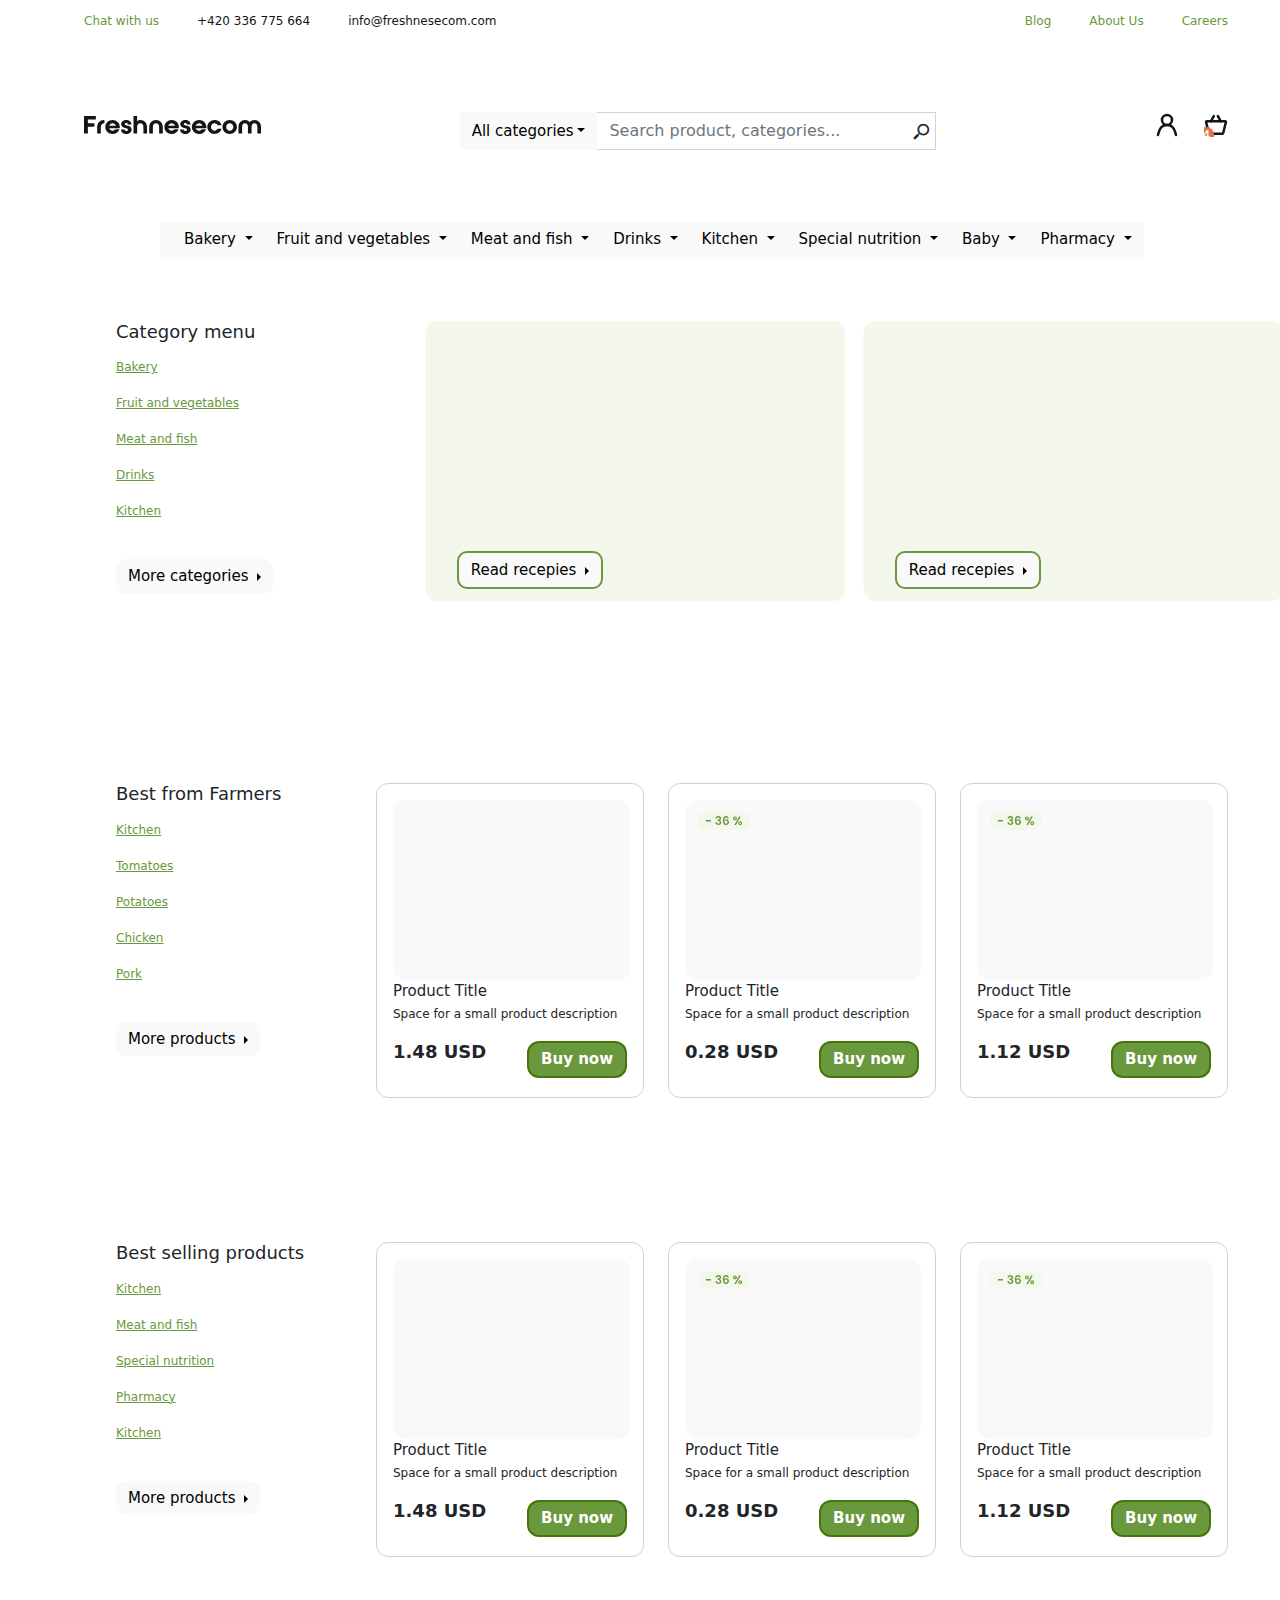
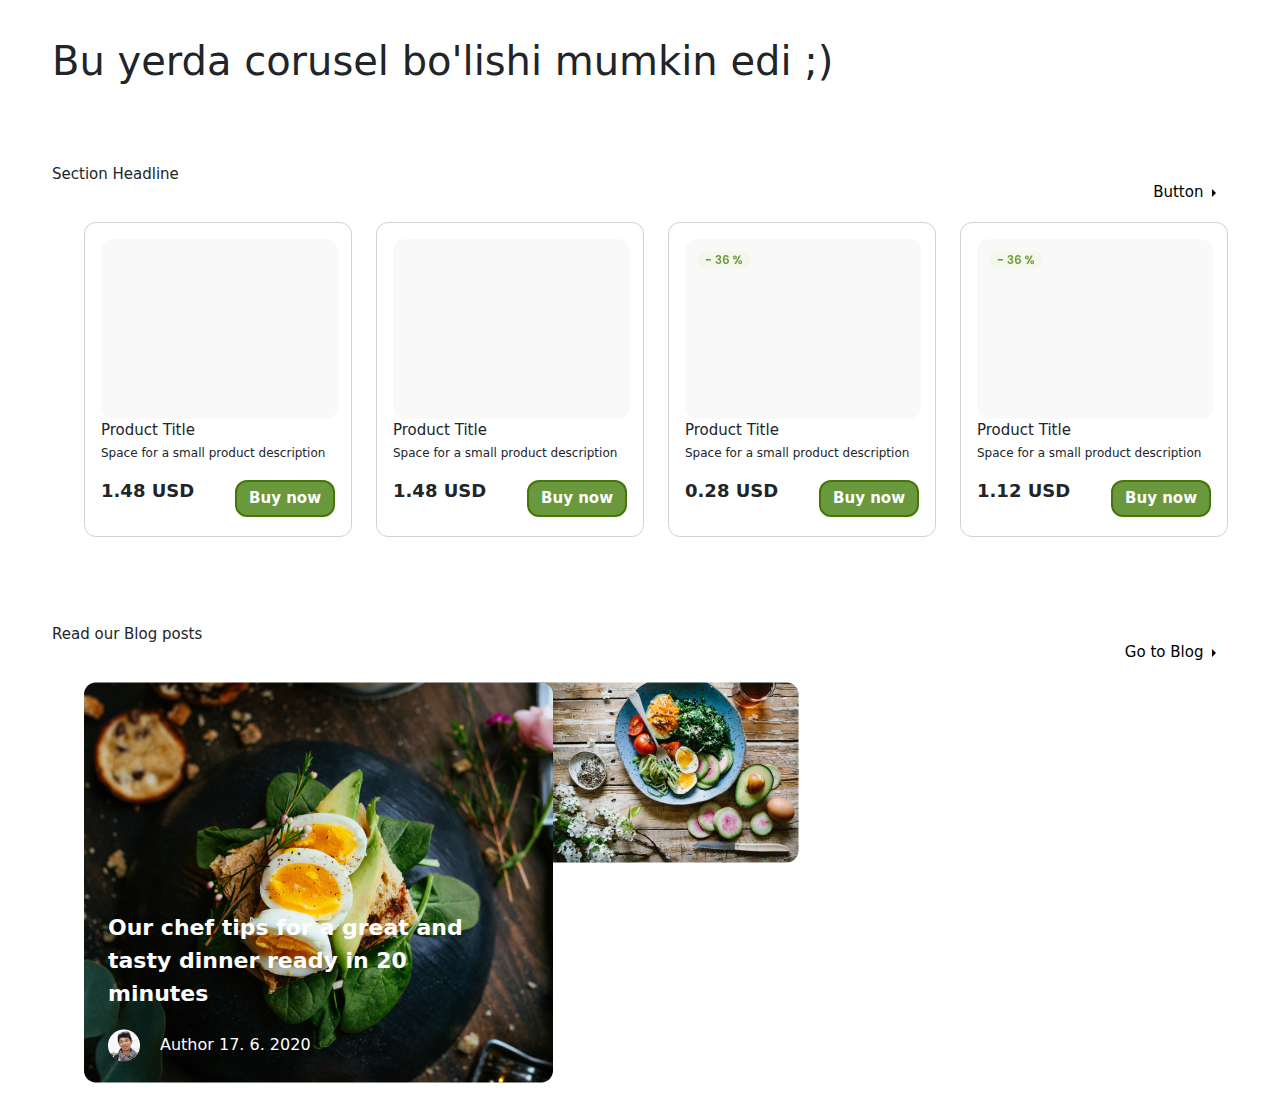
==== index.html @ 5d23b44c "no comment'" ====
<!DOCTYPE html>
<html lang="en">
<head>
  <meta charset="UTF-8">
  <meta http-equiv="X-UA-Compatible" content="IE=edge">
  <meta name="viewport" content="width=device-width, initial-scale=1.0">
  <link rel="stylesheet" href="https://necolas.github.io/normalize.css/8.0.1/normalize.css">
  <link rel="stylesheet" href="./bootstrap-5.1.3-dist/css/bootstrap.css">
  <link href='https://unpkg.com/boxicons@2.1.1/css/boxicons.min.css' rel='stylesheet'>
  <script src="https://cdn.jsdelivr.net/npm/bootstrap@5.1.3/dist/js/bootstrap.bundle.min.js" integrity="sha384-ka7Sk0Gln4gmtz2MlQnikT1wXgYsOg+OMhuP+IlRH9sENBO0LRn5q+8nbTov4+1p" crossorigin="anonymous"></script>
  <script src="https://cdn.jsdelivr.net/npm/@popperjs/core@2.10.2/dist/umd/popper.min.js" integrity="sha384-7+zCNj/IqJ95wo16oMtfsKbZ9ccEh31eOz1HGyDuCQ6wgnyJNSYdrPa03rtR1zdB" crossorigin="anonymous"></script>
  <script src="https://cdn.jsdelivr.net/npm/bootstrap@5.1.3/dist/js/bootstrap.min.js" integrity="sha384-QJHtvGhmr9XOIpI6YVutG+2QOK9T+ZnN4kzFN1RtK3zEFEIsxhlmWl5/YESvpZ13" crossorigin="anonymous"></script>
  <link rel="stylesheet" href="main.css">
  <title>Document</title>
</head>
<body>
  <section class="container-fluid"> 
    <nav class="navbar header">
        <ul class="header__list">
          <li class="header__item"><a class="header__link-blog" href="#">Chat with us</a></li>
          <li class="header__item"><a class="header__link" href="#">+420 336 775 664</a></li>
          <li class="header__item"><a class="header__link" href="#">info@freshnesecom.com</a></li>
        </ul>
        <ul class="header__list">
          <li class="header__item-blog"><a class="header__link-blog" href="#">Blog</a></li>
          <li class="header__item-blog"><a class="header__link-blog" href="#">About Us</a></li>
          <li class="header__item-blog"><a class="header__link-blog" href="#">Careers</a></li>
        </ul>
    </nav>
    <ul class="form__list">
      <li>
        <img src="img/Freshnesecom.svg" alt="freshnesecom">
      </li>
      <li class="col-5">
        <div class="input-group mb-3">
          <button class="btn btn-outline-secondary dropdown-toggle" type="button" data-bs-toggle="dropdown" aria-expanded="false">All categories</button>
          <ul class="dropdown-menu">
            <li><a class="dropdown-item" href="#">Action</a></li>
            <li><a class="dropdown-item" href="#">Another action</a></li>
            <li><a class="dropdown-item" href="#">Something else here</a></li>
            <li><hr class="dropdown-divider"></li>
            <li><a class="dropdown-item" href="#">Separated link</a></li>
          </ul>
          <input type="text" class="form-control" aria-label="Text input with dropdown button" placeholder="Search product, categories...">
          <i class='bx bx-search-alt-2 bx-rotate-90' ></i>
        </div>
      </li>
      <li>
        <div>
          <img class="icon__img" src="img/contact.svg" alt="contact">
          <img class="icon__img" src="img/shop.svg" alt="shop">
        </div>
      </li>
    </ul>
  </section>
  <div class="button__bkg container-fluid col-9"">
    <div class="dropdown">
      <button class="btn btn-outline-secondary dropdown-toggle" type="button" id="dropdownMenu2" data-bs-toggle="dropdown" aria-expanded="false">
        Bakery
      </button>
      <ul class="dropdown-menu" aria-labelledby="dropdownMenu2">
        <li><button class="dropdown-item" type="button">Action</button></li>
        <li><button class="dropdown-item" type="button">Another action</button></li>
        <li><button class="dropdown-item" type="button">Something else here</button></li>
      </ul>
    </div>
    <div class="dropdown">
      <button class="btn btn-outline-secondary dropdown-toggle" type="button" id="dropdownMenu2" data-bs-toggle="dropdown" aria-expanded="false">
        Fruit and vegetables
      </button>
      <ul class="dropdown-menu" aria-labelledby="dropdownMenu2">
        <li><button class="dropdown-item" type="button">Action</button></li>
        <li><button class="dropdown-item" type="button">Another action</button></li>
        <li><button class="dropdown-item" type="button">Something else here</button></li>
      </ul>
    </div>
    <div class="dropdown">
      <button class="btn btn-outline-secondary dropdown-toggle" type="button" id="dropdownMenu2" data-bs-toggle="dropdown" aria-expanded="false">
        Meat and fish
      </button>
      <ul class="dropdown-menu" aria-labelledby="dropdownMenu2">
        <li><button class="dropdown-item" type="button">Action</button></li>
        <li><button class="dropdown-item" type="button">Another action</button></li>
        <li><button class="dropdown-item" type="button">Something else here</button></li>
      </ul>
    </div>
    <div class="dropdown">
      <button class="btn btn-outline-secondary dropdown-toggle" type="button" id="dropdownMenu2" data-bs-toggle="dropdown" aria-expanded="false">
        Drinks
      </button>
      <ul class="dropdown-menu" aria-labelledby="dropdownMenu2">
        <li><button class="dropdown-item" type="button">Action</button></li>
        <li><button class="dropdown-item" type="button">Another action</button></li>
        <li><button class="dropdown-item" type="button">Something else here</button></li>
      </ul>
    </div>
    <div class="dropdown">
      <button class="btn btn-outline-secondary dropdown-toggle" type="button" id="dropdownMenu2" data-bs-toggle="dropdown" aria-expanded="false">
        Kitchen
      </button>
      <ul class="dropdown-menu" aria-labelledby="dropdownMenu2">
        <li><button class="dropdown-item" type="button">Action</button></li>
        <li><button class="dropdown-item" type="button">Another action</button></li>
        <li><button class="dropdown-item" type="button">Something else here</button></li>
      </ul>
    </div><div class="dropdown">
      <button class="btn btn-outline-secondary dropdown-toggle" type="button" id="dropdownMenu2" data-bs-toggle="dropdown" aria-expanded="false">
        Special nutrition
      </button>
      <ul class="dropdown-menu" aria-labelledby="dropdownMenu2">
        <li><button class="dropdown-item" type="button">Action</button></li>
        <li><button class="dropdown-item" type="button">Another action</button></li>
        <li><button class="dropdown-item" type="button">Something else here</button></li>
      </ul>
    </div>
    <div class="dropdown">
      <button class="btn btn-outline-secondary dropdown-toggle" type="button" id="dropdownMenu2" data-bs-toggle="dropdown" aria-expanded="false">
        Baby
      </button>
      <ul class="dropdown-menu" aria-labelledby="dropdownMenu2">
        <li><button class="dropdown-item" type="button">Action</button></li>
        <li><button class="dropdown-item" type="button">Another action</button></li>
        <li><button class="dropdown-item" type="button">Something else here</button></li>
      </ul>
    </div>
    <div class="dropdown">
      <button class="btn btn-outline-secondary dropdown-toggle" type="button" id="dropdownMenu2" data-bs-toggle="dropdown" aria-expanded="false">
        Pharmacy
      </button>
      <ul class="dropdown-menu" aria-labelledby="dropdownMenu2">
        <li><button class="dropdown-item" type="button">Action</button></li>
        <li><button class="dropdown-item" type="button">Another action</button></li>
        <li><button class="dropdown-item" type="button">Something else here</button></li>
      </ul>
    </div>
  </div>
  <section class="container-fluid">
    <div class="category__block">
      <ul class="row justify-content-lg-between">
        <li class="col-lg-3">
          <ul class="category__list">
            <li><h4 class="category__title">Category menu</h4></li>
            <li><a class="categroy__link" href="#">Bakery</a></li>
            <li><a class="categroy__link" href="#">Fruit and vegetables</a></li>
            <li><a class="categroy__link" href="#">Meat and fish</a></li>
            <li><a class="categroy__link" href="#">Drinks</a></li>
            <li><a class="categroy__link" href="#">Kitchen</a></li>
            <li>
              <div class="btn-group dropend">
                <button type="button" class="btn btn-secondary dropdown-toggle category__btn" data-bs-toggle="dropdown" aria-expanded="false">
                  More categories                </button>
                <ul class="dropdown-menu">
                  <li><a class="dropdown-item" href="#">Menu item</a></li>
                  <li><a class="dropdown-item" href="#">Menu item</a></li>
                  <li><a class="dropdown-item" href="#">Menu item</a></li>
                </ul>
              </div>
            </li>
          </ul> 
        </li>
        <li class="col-lg-4">
          <div>
            <img src="img/bkg-category.svg" alt="">
            <div class="btn-group dropend">
              <button type="button" class="btn btn-secondary dropdown-toggle category__img-btn" data-bs-toggle="dropdown" aria-expanded="false">
                Read recepies
              </button>
          </div>
        </li>
        <li class="col-lg-4">
          <div>
            <img src="img/bkg-category.svg" alt="">
            <div class="btn-group dropend">
              <button type="button" class="btn btn-secondary dropdown-toggle category__img-btn" data-bs-toggle="dropdown" aria-expanded="false">
                Read recepies
              </button>
          </div>
        </li>
      </ul>
    </div>
    <div class="category__block">
      <ul class="row justify-content-lg-between">
        <li class="col-lg-3">
          <ul class="category__list">
            <li><h4 class="category__title">Best from Farmers</h4></li>
            <li><a class="categroy__link" href="#">Kitchen </a></li>
            <li><a class="categroy__link" href="#">Tomatoes</a></li>
            <li><a class="categroy__link" href="#">Potatoes</a></li>
            <li><a class="categroy__link" href="#">Chicken</a></li>
            <li><a class="categroy__link" href="#">Pork</a></li>
            <li>
              <div class="btn-group dropend">
                <button type="button" class="btn btn-secondary dropdown-toggle category__btn" data-bs-toggle="dropdown" aria-expanded="false">
                  More products
                </button>
                <ul class="dropdown-menu">
                  <li><a class="dropdown-item" href="#">Menu item</a></li>
                  <li><a class="dropdown-item" href="#">Menu item</a></li>
                  <li><a class="dropdown-item" href="#">Menu item</a></li>
                </ul>
              </div>
            </li>
          </ul> 
        </li>
        <li class="col-lg-3">
          <div class="product__box">
            <img src="img/product_img.svg" alt="product">
            <h4 class="product__title">Product Title</h4>
            <p class="product__text">Space for a small product description </p>
            <div class="product__cost">
              <p class="prouct__price">1.48 USD</p>
              <a class="product__link" href="#">Buy now</a>
            </div>
        </li>
        <li class="col-lg-3">
          <div class="product__box">
            <img src="img/product-cost.svg" alt="product">
            <h4 class="product__title">Product Title</h4>
            <p class="product__text">Space for a small product description </p>
            <div class="product__cost">
              <p class="prouct__price">0.28 USD</p>
              <a class="product__link" href="#">Buy now</a>
            </div>
        </li>
        <li class="col-lg-3">
          <div class="product__box">
            <img src="img/product-cost.svg" alt="product">
            <h4 class="product__title">Product Title</h4>
            <p class="product__text">Space for a small product description </p>
            <div class="product__cost">
              <p class="prouct__price">1.12 USD</p>
              <a class="product__link" href="#">Buy now</a>
            </div>
        </li>
      </ul>
    </div>
    <div class="category__block">
      <ul class="row justify-content-lg-between">
        <li class="col-lg-3">
          <ul class="category__list">
            <li><h4 class="category__title">Best selling products</h4></li>
            <li><a class="categroy__link" href="#">Kitchen</a></li>
            <li><a class="categroy__link" href="#">Meat and fish</a></li>
            <li><a class="categroy__link" href="#">Special nutrition</a></li>
            <li><a class="categroy__link" href="#">Pharmacy</a></li>
            <li><a class="categroy__link" href="#">Kitchen</a></li>
            <li>
              <div class="btn-group dropend">
                <button type="button" class="btn btn-secondary dropdown-toggle category__btn" data-bs-toggle="dropdown" aria-expanded="false">
                  More products
                </button>
                <ul class="dropdown-menu">
                  <li><a class="dropdown-item" href="#">Menu item</a></li>
                  <li><a class="dropdown-item" href="#">Menu item</a></li>
                  <li><a class="dropdown-item" href="#">Menu item</a></li>
                </ul>
              </div>
            </li>
          </ul> 
        </li>
        <li class="col-lg-3">
          <div class="product__box">
            <img src="img/product_img.svg" alt="product">
            <h4 class="product__title">Product Title</h4>
            <p class="product__text">Space for a small product description </p>
            <div class="product__cost">
              <p class="prouct__price">1.48 USD</p>
              <a class="product__link" href="#">Buy now</a>
            </div>
        </li>
        <li class="col-lg-3">
          <div class="product__box">
            <img src="img/product-cost.svg" alt="product">
            <h4 class="product__title">Product Title</h4>
            <p class="product__text">Space for a small product description </p>
            <div class="product__cost">
              <p class="prouct__price">0.28 USD</p>
              <a class="product__link" href="#">Buy now</a>
            </div>
        </li>
        <li class="col-lg-3">
          <div class="product__box">
            <img src="img/product-cost.svg" alt="product">
            <h4 class="product__title">Product Title</h4>
            <p class="product__text">Space for a small product description </p>
            <div class="product__cost">
              <p class="prouct__price">1.12 USD</p>
              <a class="product__link" href="#">Buy now</a>
            </div>
        </li>
      </ul>
    </div>
    <div>
      <div>
        <h1>Bu yerda corusel bo'lishi mumkin edi ;)</h1>
      </div>
    </div>
    <div class="healine">
      <div class="headline__button">
        <h3 class="headline__title">Section Headline</h3>
        <div class="btn-group dropend">
          <button type="button" class="btn btn-secondary dropdown-toggle headline__btn" data-bs-toggle="dropdown" aria-expanded="false">
            Button
          </button>
          <ul class="dropdown-menu">
            <li><a class="dropdown-item" href="#">Menu item</a></li>
            <li><a class="dropdown-item" href="#">Menu item</a></li>
            <li><a class="dropdown-item" href="#">Menu item</a></li>
          </ul>
        </div>
      </div>
      <ul class="row justify-content-lg-between">
        <li class="col-lg-3">
          <div class="product__box">
            <img src="img/product_img.svg" alt="product">
            <h4 class="product__title">Product Title</h4>
            <p class="product__text">Space for a small product description </p>
            <div class="product__cost">
              <p class="prouct__price">1.48 USD</p>
              <a class="product__link" href="#">Buy now</a>
            </div>
        </li>
        <li class="col-lg-3">
          <div class="product__box">
            <img src="img/product_img.svg" alt="product">
            <h4 class="product__title">Product Title</h4>
            <p class="product__text">Space for a small product description </p>
            <div class="product__cost">
              <p class="prouct__price">1.48 USD</p>
              <a class="product__link" href="#">Buy now</a>
            </div>
        </li>
        <li class="col-lg-3">
          <div class="product__box">
            <img src="img/product-cost.svg" alt="product">
            <h4 class="product__title">Product Title</h4>
            <p class="product__text">Space for a small product description </p>
            <div class="product__cost">
              <p class="prouct__price">0.28 USD</p>
              <a class="product__link" href="#">Buy now</a>
            </div>
        </li>
        <li class="col-lg-3">
          <div class="product__box">
            <img src="img/product-cost.svg" alt="product">
            <h4 class="product__title">Product Title</h4>
            <p class="product__text">Space for a small product description </p>
            <div class="product__cost">
              <p class="prouct__price">1.12 USD</p>
              <a class="product__link" href="#">Buy now</a>
            </div>
        </li>
      </ul>
    </div>
    <div>
      <div class="healine">
        <div class="headline__button align-items-center">
          <h3 class="headline__title">Read our Blog posts</h3>
          <div class="btn-group dropend">
            <button type="button" class="btn btn-secondary dropdown-toggle headline__btn" data-bs-toggle="dropdown" aria-expanded="false">
              Go to Blog
            </button>
            <ul class="dropdown-menu">
              <li><a class="dropdown-item" href="#">Menu item</a></li>
              <li><a class="dropdown-item" href="#">Menu item</a></li>
              <li><a class="dropdown-item" href="#">Menu item</a></li>
            </ul>
          </div>
        </div> 
      </div>
      <ul class="shop__list">
        <li class="col-lg-4"> 
          <div class="food__item">
            <img src="img/foo__img.png" alt="foo__img">
            <div class="food__item-part">
              <p class="food__item-text">Our chef tips for a great and tasty dinner ready in 20 minutes</p>
              <div class="food__user">
                <img class="food__userimg" src="img/avatar.png" alt="Ellipse">
                <p class="food__username">Author      17. 6. 2020</p>
              </div>
            </div>
          </div>
        </li>
        <li class="col-lg-2"> 
          <div>
            <img src="img/soup.png" alt="soup">
          </div>
        </li>
        <li class="col-lg-2"> 
          <div>

          </div>
        </li>
        <li class="col-lg-2 ">
          <div>

          </div>
        </li>
      </ul>
    </div>
  </section>
  <script src="/bootstrap-5.1.3-dist/js/bootstrap.js"></script>
</body>
</html>
---- main.css ----
.header__list {
  display: flex;
  list-style-type: none;
}
.header__item {
  margin-right: 38px;
}

.header__item-blog {
  margin-left: 38px;
}
.header__link {
  color: #151515;
  font-size: 12px;
  text-decoration: none;
} 

.header__link-blog {
  font-size: 12px;
  color: #6A983C;
  text-decoration: none;
} 

.form__list {
  display: flex; 
  justify-content: space-between;
  list-style-type: none;
  margin: 56px 0 56px;
}

.form-control {
  border-radius: 50%;
}

.bx-search-alt-2 {
  position: absolute;
  right: 5px;
  top: 10px;
  font-size: 20px;
}

.icon__img {
  width: 24px;
  height: 24px;
  margin-left: 20px;
}

.button__bkg {
  background-color: #F9F9F9;
  display: flex;
  
}

li {
  list-style-type: none;
}

.btn {
  border-radius: 0;
  background-color: #F9F9F9;
  border:none;
  color: #000;
  font-weight: 500;
  font-size: 15px;
}

.category__block {
  padding: 64px 0;
}

.category__title {
  font-size: 18px;
}

.category__list {
  list-style-type: none;
}

.category__list li {
  margin-bottom: 12px;
}

.category__btn {
  margin-top: 25px;
  background-color: #F9F9F9;
  border-radius: 10px;
}

.categroy__link {
  font-size: 12px;
  color: #6A983C;
  list-style-type: none;
 
} 

.category__img-btn {
  position: absolute;
  top: -50px;
  left: 32px;
  border: 2px solid #6A983C;
  border-radius: 10px;
}

.product__box {
  padding: 16px;
  border: 1px solid #D1D1D1;
  box-sizing: border-box;
  border-radius: 12px;
}

.product__title {
  font-weight: 500;
  font-size: 15px;
  line-height: 22px;
  margin-bottom: 4px;
}
.product__text {
  font-size: 12px;
  line-height: 16px;
  margin-bottom: 16px;
}
.product__cost {
  display: flex;
  justify-content: space-between;
  align-items: center;

}
.prouct__price {
  font-weight: 600;
  font-size: 18px;
  line-height: 27px;
}
.product__link {
  color: #fff;
  font-weight: bold;
  font-size: 15px;
  padding:  5px 12px;
  background: #6A983C;
  border: 2px solid #46760A;
  box-sizing: border-box;
  border-radius: 12px;
  text-decoration: none;
}

.healine {
  padding-top: 70px;
}

.headline__title {
  font-weight: 500;
  font-size: 15px;
  line-height: 22px;
  margin-bottom: 37px;
}

.headline__button {
  display: flex;
  justify-content: space-between;
}

.headline__btn {
  padding: 0 12px;
  background: #FFFFFF;
  border-radius: 12px;
}

.shop__list {
  display: flex;
  justify-content: space-between;
}

.food__item {
  position: relative;
  color: #fff;
}

.food__item-part {
  position: absolute;
  bottom: 10px;
  left: 24px;
}
.food__item-text {
  font-weight: 600;
  font-size: 22px;
  line-height: 33px;
  margin: 8px 0px;
}
.food__user {
  display: flex;
  justify-content: start;
  align-items: center;
}
.food__userimg {
}
.food__username {
  padding-top: 15px;
  margin-left: 20px;
}
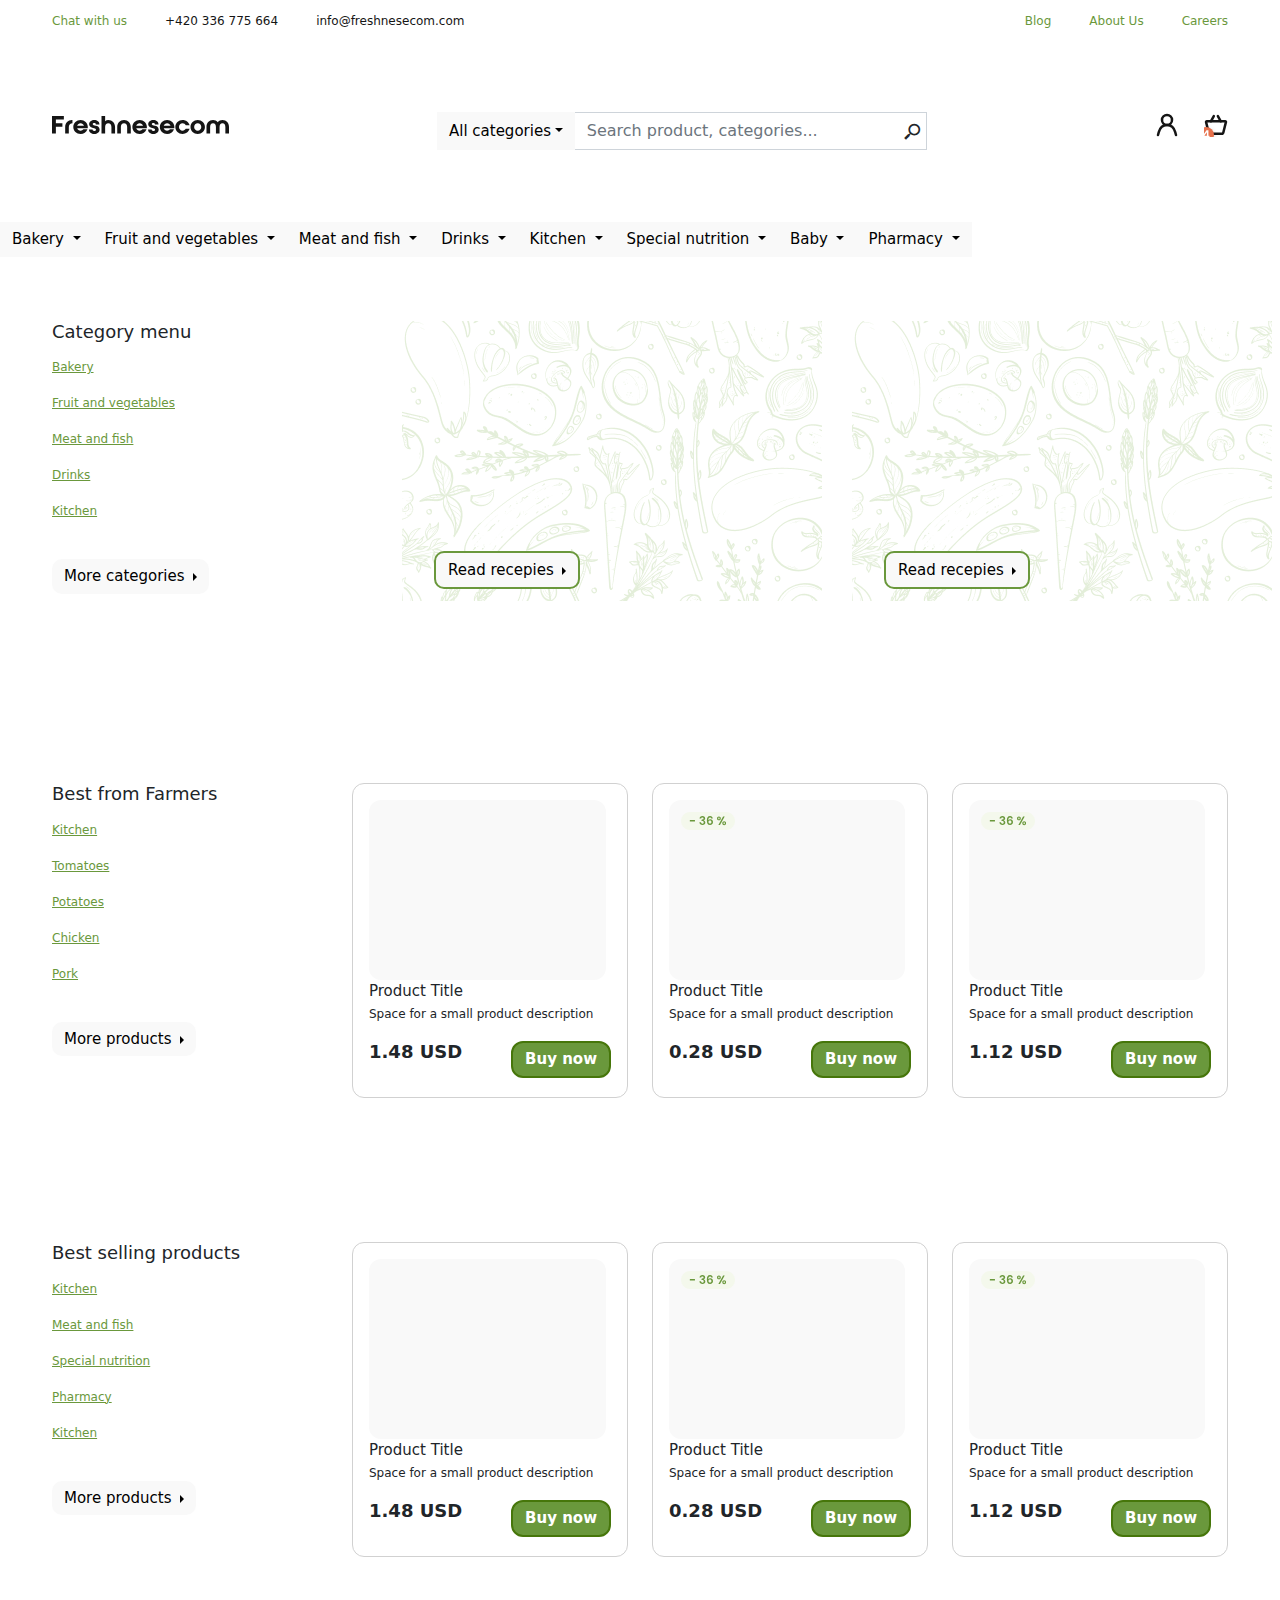
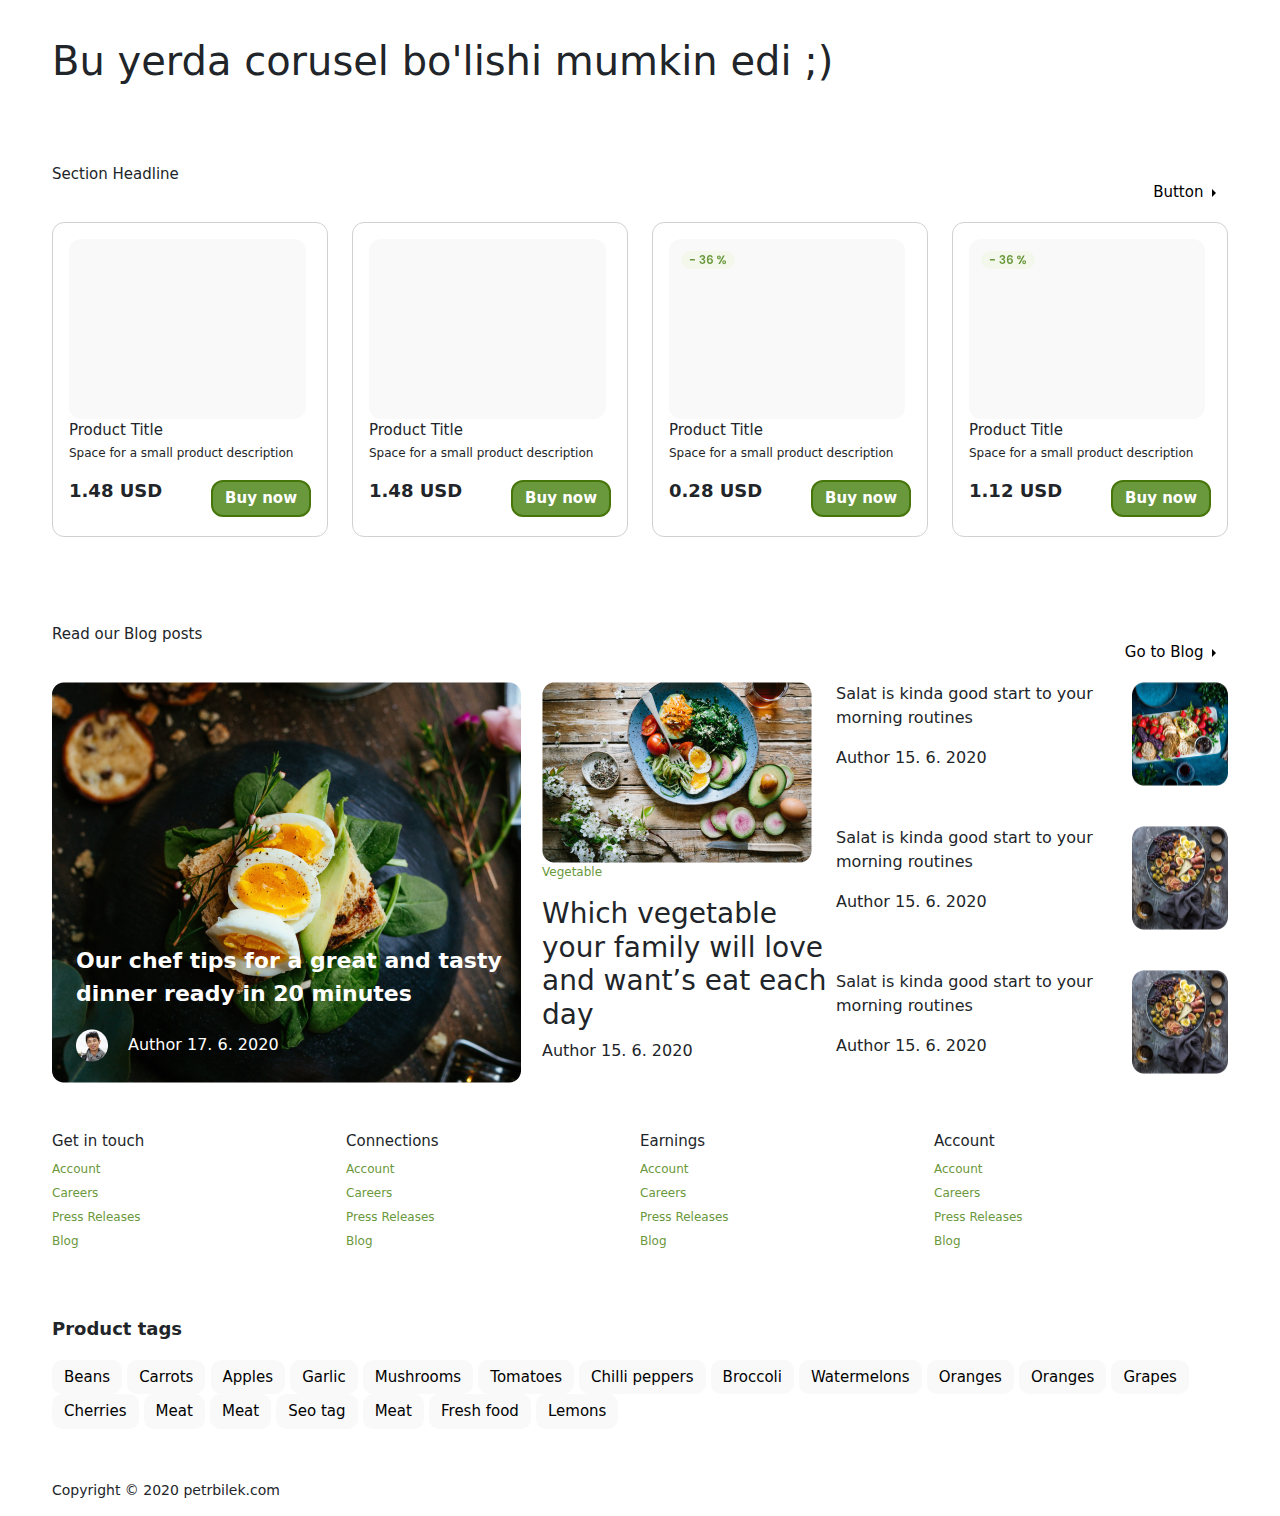
==== commit 9919c2ef: "no" ====
--- a/index.html
+++ b/index.html
@@ -53,7 +53,7 @@
       </li>
     </ul>
   </section>
-  <div class="button__bkg container-fluid col-9"">
+  <div class="button__bkg col-8 col-md-8 col-sm-6 col-xs-6">
     <div class="dropdown">
       <button class="btn btn-outline-secondary dropdown-toggle" type="button" id="dropdownMenu2" data-bs-toggle="dropdown" aria-expanded="false">
         Bakery
@@ -136,8 +136,8 @@
   </div>
   <section class="container-fluid">
     <div class="category__block">
-      <ul class="row justify-content-lg-between">
-        <li class="col-lg-3">
+      <ul class="row justify-content-between">
+        <li class="col-lg-3 col-md-12">
           <ul class="category__list">
             <li><h4 class="category__title">Category menu</h4></li>
             <li><a class="categroy__link" href="#">Bakery</a></li>
@@ -158,18 +158,18 @@
             </li>
           </ul> 
         </li>
-        <li class="col-lg-4">
+        <li class="col-lg-4 col-md-6">
           <div>
-            <img src="img/bkg-category.svg" alt="">
+            <img src="img/category-bg.png" alt="">
             <div class="btn-group dropend">
               <button type="button" class="btn btn-secondary dropdown-toggle category__img-btn" data-bs-toggle="dropdown" aria-expanded="false">
                 Read recepies
               </button>
           </div>
         </li>
-        <li class="col-lg-4">
+        <li class="col-lg-4 col-md-6">
           <div>
-            <img src="img/bkg-category.svg" alt="">
+            <img src="img/category-bg.png" alt="">
             <div class="btn-group dropend">
               <button type="button" class="btn btn-secondary dropdown-toggle category__img-btn" data-bs-toggle="dropdown" aria-expanded="false">
                 Read recepies
@@ -180,7 +180,7 @@
     </div>
     <div class="category__block">
       <ul class="row justify-content-lg-between">
-        <li class="col-lg-3">
+        <li class="col-lg-3 col-md-6 col-sm-6">
           <ul class="category__list">
             <li><h4 class="category__title">Best from Farmers</h4></li>
             <li><a class="categroy__link" href="#">Kitchen </a></li>
@@ -202,7 +202,7 @@
             </li>
           </ul> 
         </li>
-        <li class="col-lg-3">
+        <li class="col-lg-3 col-md-6 col-sm-6">
           <div class="product__box">
             <img src="img/product_img.svg" alt="product">
             <h4 class="product__title">Product Title</h4>
@@ -212,7 +212,7 @@
               <a class="product__link" href="#">Buy now</a>
             </div>
         </li>
-        <li class="col-lg-3">
+        <li class="col-lg-3 col-md-6 col-sm-6">
           <div class="product__box">
             <img src="img/product-cost.svg" alt="product">
             <h4 class="product__title">Product Title</h4>
@@ -222,7 +222,7 @@
               <a class="product__link" href="#">Buy now</a>
             </div>
         </li>
-        <li class="col-lg-3">
+        <li class="col-lg-3 col-md-6 col-sm-6">
           <div class="product__box">
             <img src="img/product-cost.svg" alt="product">
             <h4 class="product__title">Product Title</h4>
@@ -236,7 +236,7 @@
     </div>
     <div class="category__block">
       <ul class="row justify-content-lg-between">
-        <li class="col-lg-3">
+        <li class="col-lg-3 col-md-6 col-sm-6">
           <ul class="category__list">
             <li><h4 class="category__title">Best selling products</h4></li>
             <li><a class="categroy__link" href="#">Kitchen</a></li>
@@ -258,7 +258,7 @@
             </li>
           </ul> 
         </li>
-        <li class="col-lg-3">
+        <li class="col-lg-3 col-md-6 col-sm-6">
           <div class="product__box">
             <img src="img/product_img.svg" alt="product">
             <h4 class="product__title">Product Title</h4>
@@ -268,7 +268,7 @@
               <a class="product__link" href="#">Buy now</a>
             </div>
         </li>
-        <li class="col-lg-3">
+        <li class="col-lg-3 col-md-6 col-sm-6">
           <div class="product__box">
             <img src="img/product-cost.svg" alt="product">
             <h4 class="product__title">Product Title</h4>
@@ -278,7 +278,7 @@
               <a class="product__link" href="#">Buy now</a>
             </div>
         </li>
-        <li class="col-lg-3">
+        <li class="col-lg-3 col-md-6 col-sm-6">
           <div class="product__box">
             <img src="img/product-cost.svg" alt="product">
             <h4 class="product__title">Product Title</h4>
@@ -310,7 +310,7 @@
         </div>
       </div>
       <ul class="row justify-content-lg-between">
-        <li class="col-lg-3">
+        <li class="col-lg-3 col-md-6 col-sm-6">
           <div class="product__box">
             <img src="img/product_img.svg" alt="product">
             <h4 class="product__title">Product Title</h4>
@@ -320,7 +320,7 @@
               <a class="product__link" href="#">Buy now</a>
             </div>
         </li>
-        <li class="col-lg-3">
+        <li class="col-lg-3 col-md-6 col-sm-6">
           <div class="product__box">
             <img src="img/product_img.svg" alt="product">
             <h4 class="product__title">Product Title</h4>
@@ -330,7 +330,7 @@
               <a class="product__link" href="#">Buy now</a>
             </div>
         </li>
-        <li class="col-lg-3">
+        <li class="col-lg-3 col-md-6 col-sm-6">
           <div class="product__box">
             <img src="img/product-cost.svg" alt="product">
             <h4 class="product__title">Product Title</h4>
@@ -340,7 +340,7 @@
               <a class="product__link" href="#">Buy now</a>
             </div>
         </li>
-        <li class="col-lg-3">
+        <li class="col-lg-3 col-md-6 col-sm-6">
           <div class="product__box">
             <img src="img/product-cost.svg" alt="product">
             <h4 class="product__title">Product Title</h4>
@@ -368,8 +368,8 @@
           </div>
         </div> 
       </div>
-      <ul class="shop__list">
-        <li class="col-lg-4"> 
+      <ul class="food__list">
+        <li class="col-lg-5"> 
           <div class="food__item">
             <img src="img/foo__img.png" alt="foo__img">
             <div class="food__item-part">
@@ -381,23 +381,116 @@
             </div>
           </div>
         </li>
-        <li class="col-lg-2"> 
-          <div>
+        <li class="col-lg-3"> 
+          <div class="vegetable__card">
             <img src="img/soup.png" alt="soup">
+            <p class="header__link-blog">Vegetable</p>
+            <h3>
+              Which vegetable your family will love and want’s eat each day
+            </h3>
+            <p>Author  15. 6. 2020</p>
           </div>
         </li>
-        <li class="col-lg-2"> 
-          <div>
-
-          </div>
-        </li>
-        <li class="col-lg-2 ">
-          <div>
-
-          </div>
-        </li>
-      </ul>
-    </div>
+        <li class="col-lg-4"> 
+          <ul>
+            <li class="food__item-card d-flex">
+              <div>
+                <p>Salat is kinda good start to your morning routines</p>
+                <p>Author  15. 6. 2020</p>
+              </div>
+              <img src="img/salat.png" alt="salat">
+            </li>
+            <li class="food__item-card d-flex">
+              <div>
+                <p>Salat is kinda good start to your morning routines</p>
+                <p>Author  15. 6. 2020</p>
+              </div>
+              <img src="img/eggs.png" alt="eggs">
+            </li>
+            <li class="food__item-card d-flex">
+              <div>
+                <p>Salat is kinda good start to your morning routines</p>
+                <p>Author  15. 6. 2020</p>
+              </div>
+              <img src="img/eggs.png" alt="eggs">
+            </li>
+          </ul>
+        </li>
+      </ul>
+    </div>
+    <footer>
+      <ul class="d-flex">
+        <li class="col-lg-3">
+          <ul>
+            <li>
+              <li><h4 class="product__title">Get in touch</h4></li>
+              <li><a class="header__link-blog" href="#">Account</a></li>
+              <li><a class="header__link-blog" href="#">Careers</a></li>
+              <li><a class="header__link-blog" href="#">Press Releases</a></li>
+              <li><a class="header__link-blog" href="#">Blog</a></li>
+            </li>
+          </ul>
+        </li>
+        <li class="col-lg-3">
+          <ul>
+            <li>
+              <li><h4 class="product__title">Connections</h4></li>
+              <li><a class="header__link-blog" href="#">Account</a></li>
+              <li><a class="header__link-blog" href="#">Careers</a></li>
+              <li><a class="header__link-blog" href="#">Press Releases</a></li>
+              <li><a class="header__link-blog" href="#">Blog</a></li>
+            </li>
+          </ul>
+        </li>
+        <li class="col-lg-3">
+          <ul>
+            <li>
+              <li><h4 class="product__title">Earnings</h4></li>
+              <li><a class="header__link-blog" href="#">Account</a></li>
+              <li><a class="header__link-blog" href="#">Careers</a></li>
+              <li><a class="header__link-blog" href="#">Press Releases</a></li>
+              <li><a class="header__link-blog" href="#">Blog</a></li>
+            </li>
+          </ul>
+        </li>
+        <li class="col-lg-3">
+          <ul>
+            <li>
+              <li><h4 class="product__title">Account</h4></li>
+              <li><a class="header__link-blog" href="#">Account</a></li>
+              <li><a class="header__link-blog" href="#">Careers</a></li>
+              <li><a class="header__link-blog" href="#">Press Releases</a></li>
+              <li><a class="header__link-blog" href="#">Blog</a></li>
+            </li>
+          </ul>
+        </li>
+      </ul>
+      <div>
+        <div class="footer__product">
+          <h3 class="footer__title">Product tags</h3>
+          <button type="button" class="btn btn-primary footer__btn">Beans</button>
+          <button type="button" class="btn btn-primary footer__btn">Carrots</button>
+          <button type="button" class="btn btn-primary footer__btn">Apples</button>
+          <button type="button" class="btn btn-primary footer__btn">Garlic</button>
+          <button type="button" class="btn btn-primary footer__btn">Mushrooms</button>
+          <button type="button" class="btn btn-primary footer__btn">Tomatoes</button>
+          <button type="button" class="btn btn-primary footer__btn">Chilli peppers</button>
+          <button type="button" class="btn btn-primary footer__btn">Broccoli</button>
+          <button type="button" class="btn btn-primary footer__btn">Watermelons</button>
+          <button type="button" class="btn btn-primary footer__btn">Oranges</button>
+          <button type="button" class="btn btn-primary footer__btn">Oranges</button>
+          <button type="button" class="btn btn-primary footer__btn">Grapes</button>
+          <button type="button" class="btn btn-primary footer__btn">Cherries</button>
+          <button type="button" class="btn btn-primary footer__btn">Meat</button>
+          <button type="button" class="btn btn-primary footer__btn">Meat</button>
+          <button type="button" class="btn btn-primary footer__btn">Seo tag</button>
+          <button type="button" class="btn btn-primary footer__btn">Meat</button>
+          <button type="button" class="btn btn-primary footer__btn">Fresh food</button>
+          <button type="button" class="btn btn-primary footer__btn">Lemons</button>
+        </div>
+        <p class="footer__made">Copyright © 2020 petrbilek.com</p>
+      </div>
+    </footer>
   </section>
   <script src="/bootstrap-5.1.3-dist/js/bootstrap.js"></script>
 </body>
--- a/main.css
+++ b/main.css
@@ -169,6 +169,12 @@
   justify-content: space-between;
 }
 
+.food__list {
+  display: flex;
+  justify-content: space-between;
+}
+
+
 .food__item {
   position: relative;
   color: #fff;
@@ -190,9 +196,63 @@
   justify-content: start;
   align-items: center;
 }
-.food__userimg {
-}
+
 .food__username {
   padding-top: 15px;
   margin-left: 20px;
-} +} 
+
+.food__item-card {
+  margin-bottom: 40px;
+}
+
+
+
+ul {
+  padding: 0;
+}
+
+.footer__btn {
+  border-radius: 10px;
+}
+
+.footer__title {
+  font-weight: 600;
+  font-size: 18px;
+  margin-bottom: 20px;
+}
+
+.footer__product {
+  padding-top: 50px;
+}
+
+.footer__made {
+  margin-top: 52px;
+  font-weight: normal;
+  font-size: 14px;
+  line-height: 19px;
+}
+
+.food__list {
+  display: flex;
+  justify-content: space-between; 
+}
+
+@media screen and (max-width:992px) {
+  
+  .food__item {
+    margin-bottom: 30px;
+  }
+  .food__list {
+    display: flex;  
+    flex-direction: column;
+  }
+}
+
+
+@media screen and (max-width: 660px) {
+  .navbar {
+    display: none;
+  }
+  
+}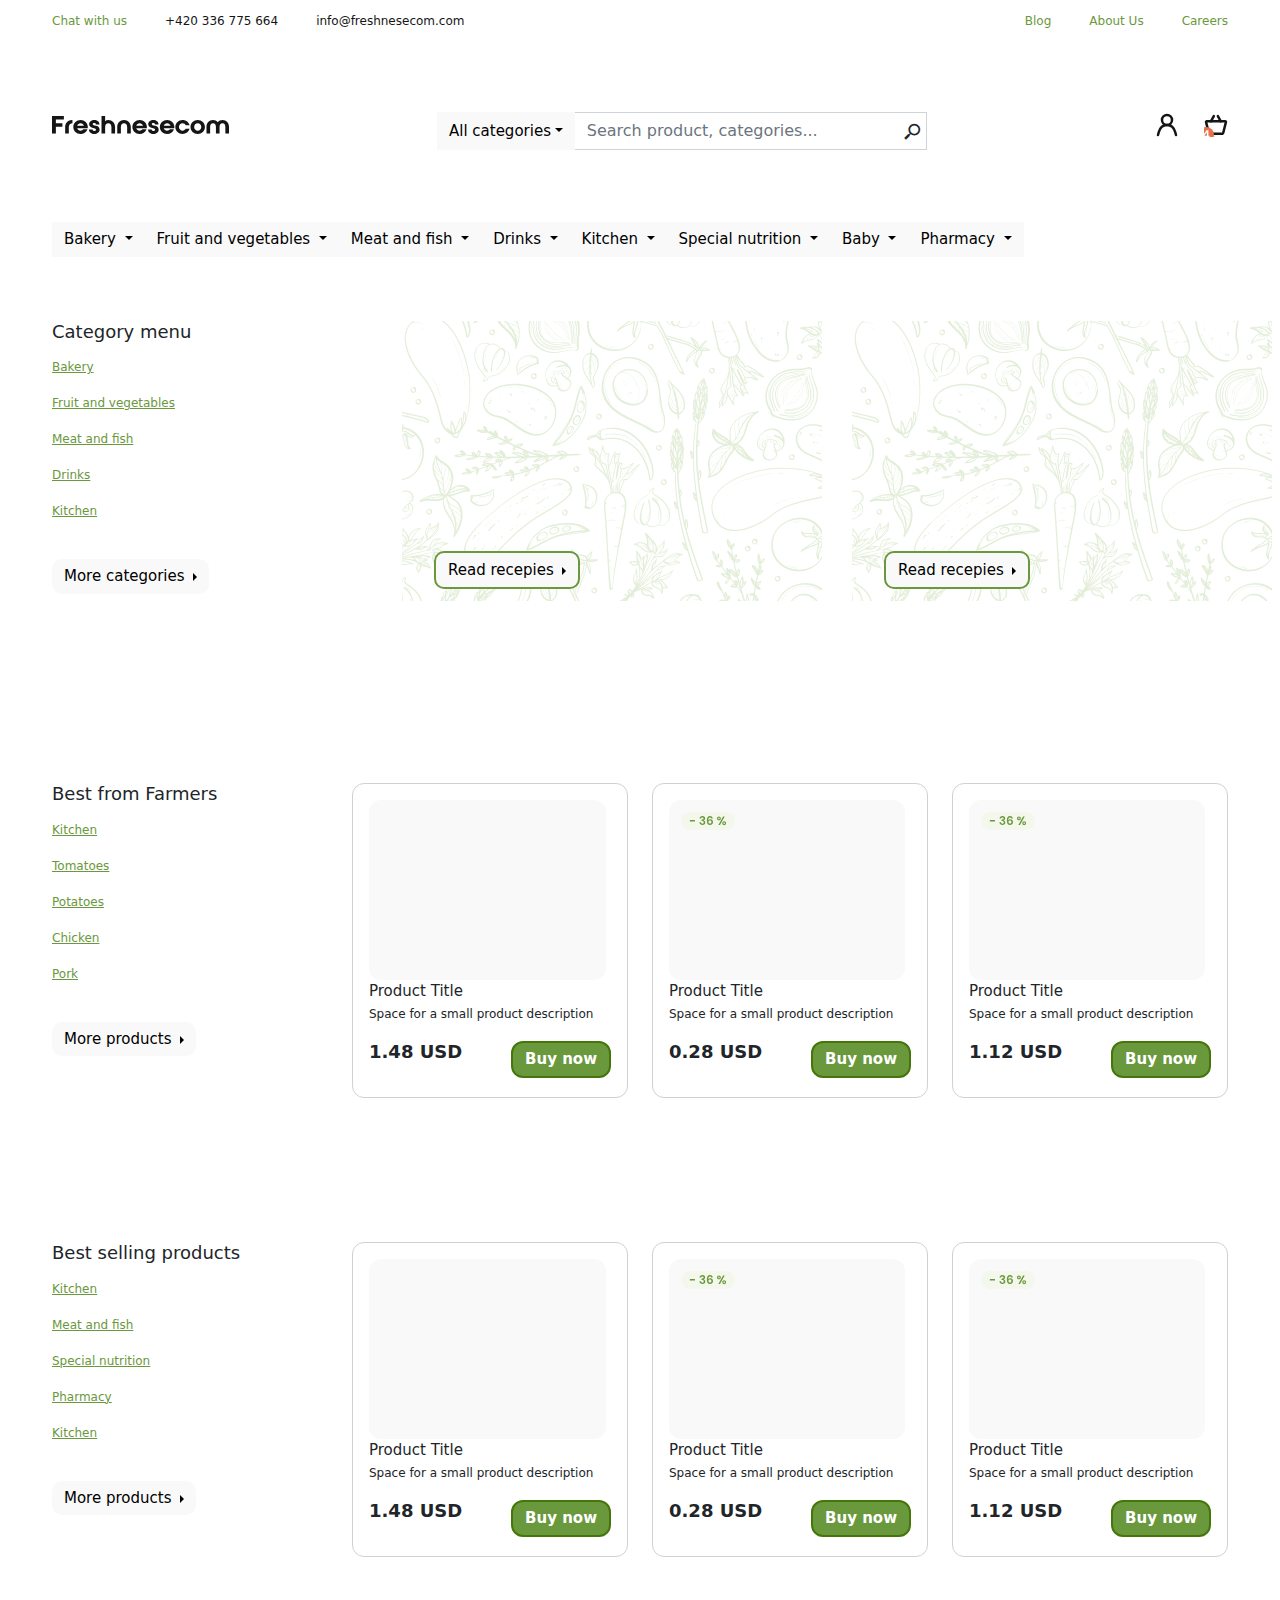
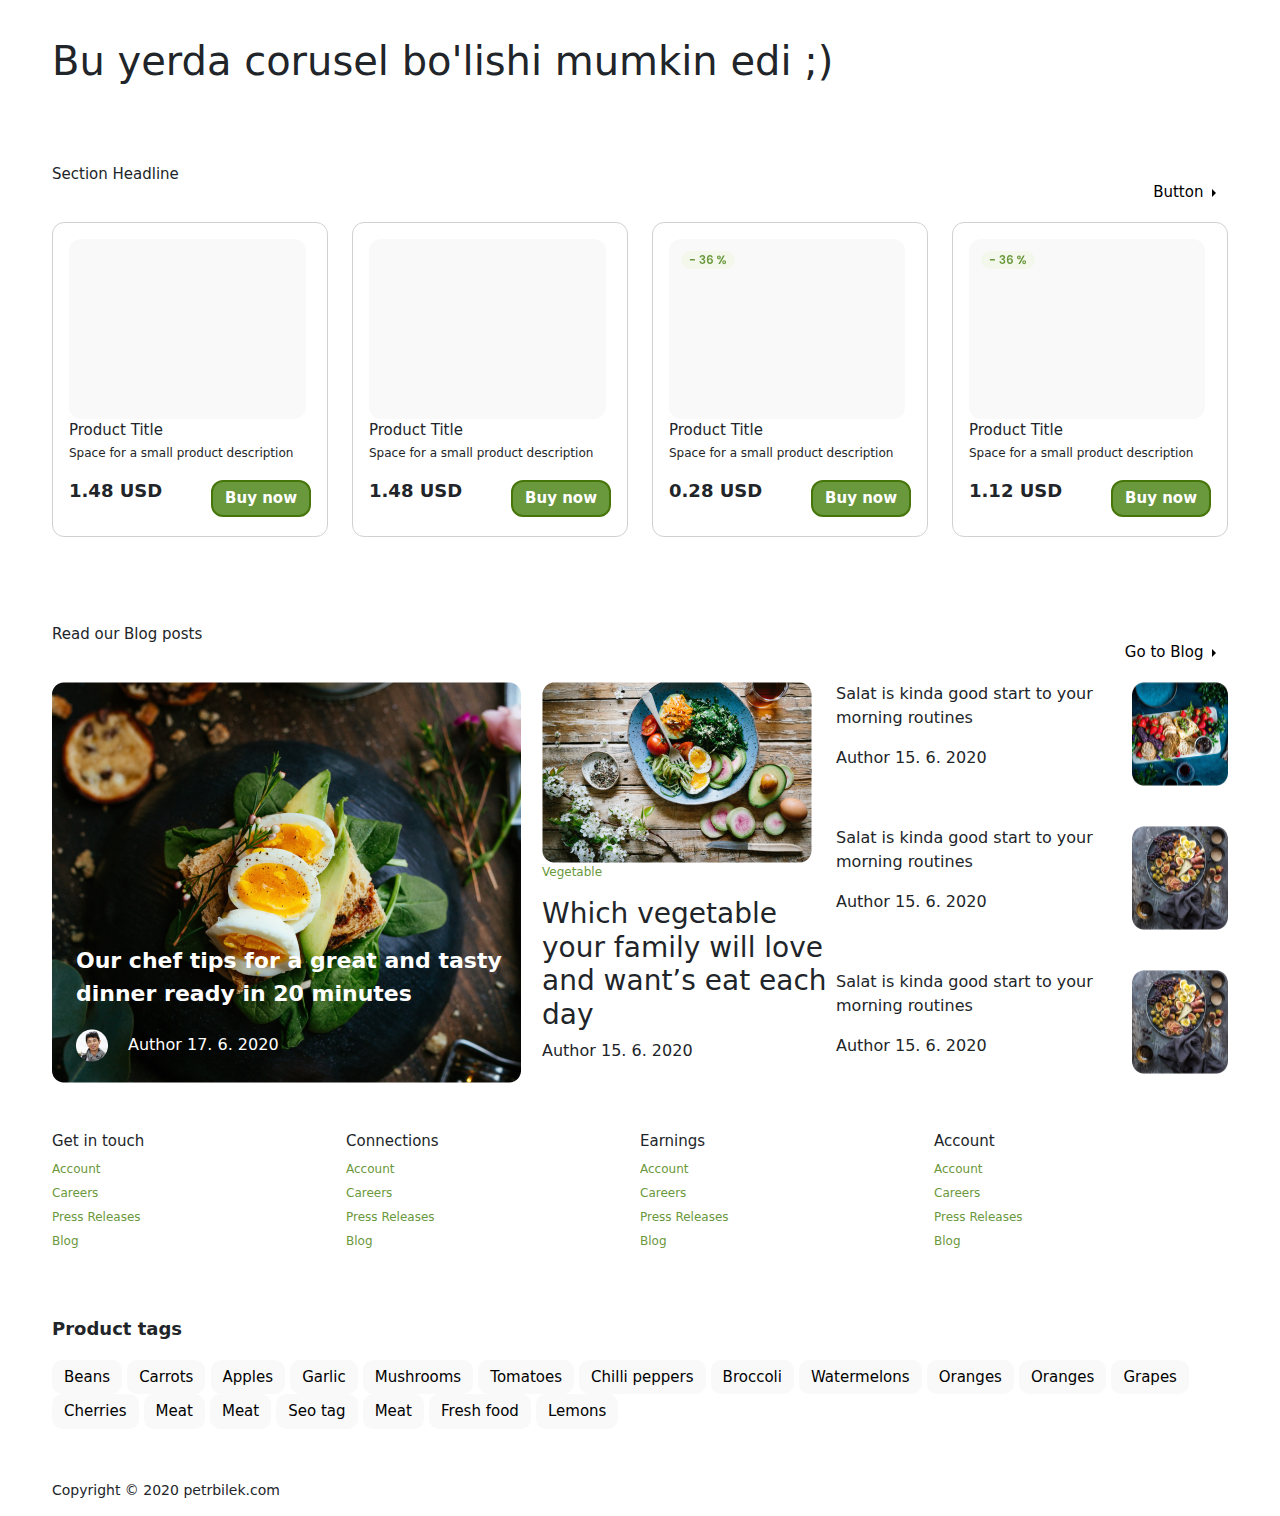
==== commit 30ba7903: "no" ====
--- a/index.html
+++ b/index.html
@@ -1,5 +1,6 @@
 <!DOCTYPE html>
 <html lang="en">
+
 <head>
   <meta charset="UTF-8">
   <meta http-equiv="X-UA-Compatible" content="IE=edge">
@@ -7,42 +8,55 @@
   <link rel="stylesheet" href="https://necolas.github.io/normalize.css/8.0.1/normalize.css">
   <link rel="stylesheet" href="./bootstrap-5.1.3-dist/css/bootstrap.css">
   <link href='https://unpkg.com/boxicons@2.1.1/css/boxicons.min.css' rel='stylesheet'>
-  <script src="https://cdn.jsdelivr.net/npm/bootstrap@5.1.3/dist/js/bootstrap.bundle.min.js" integrity="sha384-ka7Sk0Gln4gmtz2MlQnikT1wXgYsOg+OMhuP+IlRH9sENBO0LRn5q+8nbTov4+1p" crossorigin="anonymous"></script>
-  <script src="https://cdn.jsdelivr.net/npm/@popperjs/core@2.10.2/dist/umd/popper.min.js" integrity="sha384-7+zCNj/IqJ95wo16oMtfsKbZ9ccEh31eOz1HGyDuCQ6wgnyJNSYdrPa03rtR1zdB" crossorigin="anonymous"></script>
-  <script src="https://cdn.jsdelivr.net/npm/bootstrap@5.1.3/dist/js/bootstrap.min.js" integrity="sha384-QJHtvGhmr9XOIpI6YVutG+2QOK9T+ZnN4kzFN1RtK3zEFEIsxhlmWl5/YESvpZ13" crossorigin="anonymous"></script>
+  <script src="https://cdn.jsdelivr.net/npm/bootstrap@5.1.3/dist/js/bootstrap.bundle.min.js"
+    integrity="sha384-ka7Sk0Gln4gmtz2MlQnikT1wXgYsOg+OMhuP+IlRH9sENBO0LRn5q+8nbTov4+1p" crossorigin="anonymous">
+  </script>
+  <script src="https://cdn.jsdelivr.net/npm/@popperjs/core@2.10.2/dist/umd/popper.min.js"
+    integrity="sha384-7+zCNj/IqJ95wo16oMtfsKbZ9ccEh31eOz1HGyDuCQ6wgnyJNSYdrPa03rtR1zdB" crossorigin="anonymous">
+  </script>
+  <script src="https://cdn.jsdelivr.net/npm/bootstrap@5.1.3/dist/js/bootstrap.min.js"
+    integrity="sha384-QJHtvGhmr9XOIpI6YVutG+2QOK9T+ZnN4kzFN1RtK3zEFEIsxhlmWl5/YESvpZ13" crossorigin="anonymous">
+  </script>
   <link rel="stylesheet" href="main.css">
   <title>Document</title>
 </head>
+
 <body>
-  <section class="container-fluid"> 
+  <section class="container-fluid">
     <nav class="navbar header">
-        <ul class="header__list">
-          <li class="header__item"><a class="header__link-blog" href="#">Chat with us</a></li>
-          <li class="header__item"><a class="header__link" href="#">+420 336 775 664</a></li>
-          <li class="header__item"><a class="header__link" href="#">info@freshnesecom.com</a></li>
-        </ul>
-        <ul class="header__list">
-          <li class="header__item-blog"><a class="header__link-blog" href="#">Blog</a></li>
-          <li class="header__item-blog"><a class="header__link-blog" href="#">About Us</a></li>
-          <li class="header__item-blog"><a class="header__link-blog" href="#">Careers</a></li>
-        </ul>
+      <ul class="header__list">
+        <li class="header__item"><a class="header__link-blog" href="#">Chat with us</a></li>
+        <li class="header__item"><a class="header__link" href="#">+420 336 775 664</a></li>
+        <li class="header__item"><a class="header__link" href="#">info@freshnesecom.com</a></li>
+      </ul>
+      <ul class="header__list">
+        <li class="header__item-blog"><a class="header__link-blog" href="about.html">Blog</a></li>
+        <li class="header__item-blog"><a class="header__link-blog" href="#">About Us</a></li>
+        <li class="header__item-blog"><a class="header__link-blog" href="#">Careers</a></li>
+      </ul>
     </nav>
     <ul class="form__list">
       <li>
-        <img src="img/Freshnesecom.svg" alt="freshnesecom">
+        <a href="index.html">
+          <img src="img/Freshnesecom.svg" alt="freshnesecom">
+        </a>
       </li>
       <li class="col-5">
         <div class="input-group mb-3">
-          <button class="btn btn-outline-secondary dropdown-toggle" type="button" data-bs-toggle="dropdown" aria-expanded="false">All categories</button>
+          <button class="btn btn-outline-secondary dropdown-toggle" type="button" data-bs-toggle="dropdown"
+            aria-expanded="false">All categories</button>
           <ul class="dropdown-menu">
             <li><a class="dropdown-item" href="#">Action</a></li>
             <li><a class="dropdown-item" href="#">Another action</a></li>
             <li><a class="dropdown-item" href="#">Something else here</a></li>
-            <li><hr class="dropdown-divider"></li>
+            <li>
+              <hr class="dropdown-divider">
+            </li>
             <li><a class="dropdown-item" href="#">Separated link</a></li>
           </ul>
-          <input type="text" class="form-control" aria-label="Text input with dropdown button" placeholder="Search product, categories...">
-          <i class='bx bx-search-alt-2 bx-rotate-90' ></i>
+          <input type="text" class="form-control" aria-label="Text input with dropdown button"
+            placeholder="Search product, categories...">
+          <i class='bx bx-search-alt-2 bx-rotate-90'></i>
         </div>
       </li>
       <li>
@@ -52,94 +66,105 @@
         </div>
       </li>
     </ul>
+    <div class="button__bkg col-8 col-md-8 col-sm-6 col-xs-6">
+      <div class="dropdown">
+        <button class="btn btn-outline-secondary dropdown-toggle" type="button" id="dropdownMenu2"
+          data-bs-toggle="dropdown" aria-expanded="false">
+          Bakery
+        </button>
+        <ul class="dropdown-menu" aria-labelledby="dropdownMenu2">
+          <li><button class="dropdown-item" type="button">Action</button></li>
+          <li><button class="dropdown-item" type="button">Another action</button></li>
+          <li><button class="dropdown-item" type="button">Something else here</button></li>
+        </ul>
+      </div>
+      <div class="dropdown">
+        <button class="btn btn-outline-secondary dropdown-toggle" type="button" id="dropdownMenu2"
+          data-bs-toggle="dropdown" aria-expanded="false">
+          Fruit and vegetables
+        </button>
+        <ul class="dropdown-menu" aria-labelledby="dropdownMenu2">
+          <li><button class="dropdown-item" type="button">Action</button></li>
+          <li><button class="dropdown-item" type="button">Another action</button></li>
+          <li><button class="dropdown-item" type="button">Something else here</button></li>
+        </ul>
+      </div>
+      <div class="dropdown">
+        <button class="btn btn-outline-secondary dropdown-toggle" type="button" id="dropdownMenu2"
+          data-bs-toggle="dropdown" aria-expanded="false">
+          Meat and fish
+        </button>
+        <ul class="dropdown-menu" aria-labelledby="dropdownMenu2">
+          <li><button class="dropdown-item" type="button">Action</button></li>
+          <li><button class="dropdown-item" type="button">Another action</button></li>
+          <li><button class="dropdown-item" type="button">Something else here</button></li>
+        </ul>
+      </div>
+      <div class="dropdown">
+        <button class="btn btn-outline-secondary dropdown-toggle" type="button" id="dropdownMenu2"
+          data-bs-toggle="dropdown" aria-expanded="false">
+          Drinks
+        </button>
+        <ul class="dropdown-menu" aria-labelledby="dropdownMenu2">
+          <li><button class="dropdown-item" type="button">Action</button></li>
+          <li><button class="dropdown-item" type="button">Another action</button></li>
+          <li><button class="dropdown-item" type="button">Something else here</button></li>
+        </ul>
+      </div>
+      <div class="dropdown">
+        <button class="btn btn-outline-secondary dropdown-toggle" type="button" id="dropdownMenu2"
+          data-bs-toggle="dropdown" aria-expanded="false">
+          Kitchen
+        </button>
+        <ul class="dropdown-menu" aria-labelledby="dropdownMenu2">
+          <li><button class="dropdown-item" type="button">Action</button></li>
+          <li><button class="dropdown-item" type="button">Another action</button></li>
+          <li><button class="dropdown-item" type="button">Something else here</button></li>
+        </ul>
+      </div>
+      <div class="dropdown">
+        <button class="btn btn-outline-secondary dropdown-toggle" type="button" id="dropdownMenu2"
+          data-bs-toggle="dropdown" aria-expanded="false">
+          Special nutrition
+        </button>
+        <ul class="dropdown-menu" aria-labelledby="dropdownMenu2">
+          <li><button class="dropdown-item" type="button">Action</button></li>
+          <li><button class="dropdown-item" type="button">Another action</button></li>
+          <li><button class="dropdown-item" type="button">Something else here</button></li>
+        </ul>
+      </div>
+      <div class="dropdown">
+        <button class="btn btn-outline-secondary dropdown-toggle" type="button" id="dropdownMenu2"
+          data-bs-toggle="dropdown" aria-expanded="false">
+          Baby
+        </button>
+        <ul class="dropdown-menu" aria-labelledby="dropdownMenu2">
+          <li><button class="dropdown-item" type="button">Action</button></li>
+          <li><button class="dropdown-item" type="button">Another action</button></li>
+          <li><button class="dropdown-item" type="button">Something else here</button></li>
+        </ul>
+      </div>
+      <div class="dropdown">
+        <button class="btn btn-outline-secondary dropdown-toggle" type="button" id="dropdownMenu2"
+          data-bs-toggle="dropdown" aria-expanded="false">
+          Pharmacy
+        </button>
+        <ul class="dropdown-menu" aria-labelledby="dropdownMenu2">
+          <li><button class="dropdown-item" type="button">Action</button></li>
+          <li><button class="dropdown-item" type="button">Another action</button></li>
+          <li><button class="dropdown-item" type="button">Something else here</button></li>
+        </ul>
+      </div>
+    </div>
   </section>
-  <div class="button__bkg col-8 col-md-8 col-sm-6 col-xs-6">
-    <div class="dropdown">
-      <button class="btn btn-outline-secondary dropdown-toggle" type="button" id="dropdownMenu2" data-bs-toggle="dropdown" aria-expanded="false">
-        Bakery
-      </button>
-      <ul class="dropdown-menu" aria-labelledby="dropdownMenu2">
-        <li><button class="dropdown-item" type="button">Action</button></li>
-        <li><button class="dropdown-item" type="button">Another action</button></li>
-        <li><button class="dropdown-item" type="button">Something else here</button></li>
-      </ul>
-    </div>
-    <div class="dropdown">
-      <button class="btn btn-outline-secondary dropdown-toggle" type="button" id="dropdownMenu2" data-bs-toggle="dropdown" aria-expanded="false">
-        Fruit and vegetables
-      </button>
-      <ul class="dropdown-menu" aria-labelledby="dropdownMenu2">
-        <li><button class="dropdown-item" type="button">Action</button></li>
-        <li><button class="dropdown-item" type="button">Another action</button></li>
-        <li><button class="dropdown-item" type="button">Something else here</button></li>
-      </ul>
-    </div>
-    <div class="dropdown">
-      <button class="btn btn-outline-secondary dropdown-toggle" type="button" id="dropdownMenu2" data-bs-toggle="dropdown" aria-expanded="false">
-        Meat and fish
-      </button>
-      <ul class="dropdown-menu" aria-labelledby="dropdownMenu2">
-        <li><button class="dropdown-item" type="button">Action</button></li>
-        <li><button class="dropdown-item" type="button">Another action</button></li>
-        <li><button class="dropdown-item" type="button">Something else here</button></li>
-      </ul>
-    </div>
-    <div class="dropdown">
-      <button class="btn btn-outline-secondary dropdown-toggle" type="button" id="dropdownMenu2" data-bs-toggle="dropdown" aria-expanded="false">
-        Drinks
-      </button>
-      <ul class="dropdown-menu" aria-labelledby="dropdownMenu2">
-        <li><button class="dropdown-item" type="button">Action</button></li>
-        <li><button class="dropdown-item" type="button">Another action</button></li>
-        <li><button class="dropdown-item" type="button">Something else here</button></li>
-      </ul>
-    </div>
-    <div class="dropdown">
-      <button class="btn btn-outline-secondary dropdown-toggle" type="button" id="dropdownMenu2" data-bs-toggle="dropdown" aria-expanded="false">
-        Kitchen
-      </button>
-      <ul class="dropdown-menu" aria-labelledby="dropdownMenu2">
-        <li><button class="dropdown-item" type="button">Action</button></li>
-        <li><button class="dropdown-item" type="button">Another action</button></li>
-        <li><button class="dropdown-item" type="button">Something else here</button></li>
-      </ul>
-    </div><div class="dropdown">
-      <button class="btn btn-outline-secondary dropdown-toggle" type="button" id="dropdownMenu2" data-bs-toggle="dropdown" aria-expanded="false">
-        Special nutrition
-      </button>
-      <ul class="dropdown-menu" aria-labelledby="dropdownMenu2">
-        <li><button class="dropdown-item" type="button">Action</button></li>
-        <li><button class="dropdown-item" type="button">Another action</button></li>
-        <li><button class="dropdown-item" type="button">Something else here</button></li>
-      </ul>
-    </div>
-    <div class="dropdown">
-      <button class="btn btn-outline-secondary dropdown-toggle" type="button" id="dropdownMenu2" data-bs-toggle="dropdown" aria-expanded="false">
-        Baby
-      </button>
-      <ul class="dropdown-menu" aria-labelledby="dropdownMenu2">
-        <li><button class="dropdown-item" type="button">Action</button></li>
-        <li><button class="dropdown-item" type="button">Another action</button></li>
-        <li><button class="dropdown-item" type="button">Something else here</button></li>
-      </ul>
-    </div>
-    <div class="dropdown">
-      <button class="btn btn-outline-secondary dropdown-toggle" type="button" id="dropdownMenu2" data-bs-toggle="dropdown" aria-expanded="false">
-        Pharmacy
-      </button>
-      <ul class="dropdown-menu" aria-labelledby="dropdownMenu2">
-        <li><button class="dropdown-item" type="button">Action</button></li>
-        <li><button class="dropdown-item" type="button">Another action</button></li>
-        <li><button class="dropdown-item" type="button">Something else here</button></li>
-      </ul>
-    </div>
-  </div>
   <section class="container-fluid">
     <div class="category__block">
       <ul class="row justify-content-between">
         <li class="col-lg-3 col-md-12">
           <ul class="category__list">
-            <li><h4 class="category__title">Category menu</h4></li>
+            <li>
+              <h4 class="category__title">Category menu</h4>
+            </li>
             <li><a class="categroy__link" href="#">Bakery</a></li>
             <li><a class="categroy__link" href="#">Fruit and vegetables</a></li>
             <li><a class="categroy__link" href="#">Meat and fish</a></li>
@@ -147,8 +172,9 @@
             <li><a class="categroy__link" href="#">Kitchen</a></li>
             <li>
               <div class="btn-group dropend">
-                <button type="button" class="btn btn-secondary dropdown-toggle category__btn" data-bs-toggle="dropdown" aria-expanded="false">
-                  More categories                </button>
+                <button type="button" class="btn btn-secondary dropdown-toggle category__btn" data-bs-toggle="dropdown"
+                  aria-expanded="false">
+                  More categories </button>
                 <ul class="dropdown-menu">
                   <li><a class="dropdown-item" href="#">Menu item</a></li>
                   <li><a class="dropdown-item" href="#">Menu item</a></li>
@@ -156,25 +182,27 @@
                 </ul>
               </div>
             </li>
-          </ul> 
+          </ul>
         </li>
         <li class="col-lg-4 col-md-6">
           <div>
             <img src="img/category-bg.png" alt="">
             <div class="btn-group dropend">
-              <button type="button" class="btn btn-secondary dropdown-toggle category__img-btn" data-bs-toggle="dropdown" aria-expanded="false">
+              <button type="button" class="btn btn-secondary dropdown-toggle category__img-btn"
+                data-bs-toggle="dropdown" aria-expanded="false">
                 Read recepies
               </button>
-          </div>
+            </div>
         </li>
         <li class="col-lg-4 col-md-6">
           <div>
             <img src="img/category-bg.png" alt="">
             <div class="btn-group dropend">
-              <button type="button" class="btn btn-secondary dropdown-toggle category__img-btn" data-bs-toggle="dropdown" aria-expanded="false">
+              <button type="button" class="btn btn-secondary dropdown-toggle category__img-btn"
+                data-bs-toggle="dropdown" aria-expanded="false">
                 Read recepies
               </button>
-          </div>
+            </div>
         </li>
       </ul>
     </div>
@@ -182,7 +210,9 @@
       <ul class="row justify-content-lg-between">
         <li class="col-lg-3 col-md-6 col-sm-6">
           <ul class="category__list">
-            <li><h4 class="category__title">Best from Farmers</h4></li>
+            <li>
+              <h4 class="category__title">Best from Farmers</h4>
+            </li>
             <li><a class="categroy__link" href="#">Kitchen </a></li>
             <li><a class="categroy__link" href="#">Tomatoes</a></li>
             <li><a class="categroy__link" href="#">Potatoes</a></li>
@@ -190,7 +220,8 @@
             <li><a class="categroy__link" href="#">Pork</a></li>
             <li>
               <div class="btn-group dropend">
-                <button type="button" class="btn btn-secondary dropdown-toggle category__btn" data-bs-toggle="dropdown" aria-expanded="false">
+                <button type="button" class="btn btn-secondary dropdown-toggle category__btn" data-bs-toggle="dropdown"
+                  aria-expanded="false">
                   More products
                 </button>
                 <ul class="dropdown-menu">
@@ -200,7 +231,7 @@
                 </ul>
               </div>
             </li>
-          </ul> 
+          </ul>
         </li>
         <li class="col-lg-3 col-md-6 col-sm-6">
           <div class="product__box">
@@ -238,7 +269,9 @@
       <ul class="row justify-content-lg-between">
         <li class="col-lg-3 col-md-6 col-sm-6">
           <ul class="category__list">
-            <li><h4 class="category__title">Best selling products</h4></li>
+            <li>
+              <h4 class="category__title">Best selling products</h4>
+            </li>
             <li><a class="categroy__link" href="#">Kitchen</a></li>
             <li><a class="categroy__link" href="#">Meat and fish</a></li>
             <li><a class="categroy__link" href="#">Special nutrition</a></li>
@@ -246,7 +279,8 @@
             <li><a class="categroy__link" href="#">Kitchen</a></li>
             <li>
               <div class="btn-group dropend">
-                <button type="button" class="btn btn-secondary dropdown-toggle category__btn" data-bs-toggle="dropdown" aria-expanded="false">
+                <button type="button" class="btn btn-secondary dropdown-toggle category__btn" data-bs-toggle="dropdown"
+                  aria-expanded="false">
                   More products
                 </button>
                 <ul class="dropdown-menu">
@@ -256,7 +290,7 @@
                 </ul>
               </div>
             </li>
-          </ul> 
+          </ul>
         </li>
         <li class="col-lg-3 col-md-6 col-sm-6">
           <div class="product__box">
@@ -299,7 +333,8 @@
       <div class="headline__button">
         <h3 class="headline__title">Section Headline</h3>
         <div class="btn-group dropend">
-          <button type="button" class="btn btn-secondary dropdown-toggle headline__btn" data-bs-toggle="dropdown" aria-expanded="false">
+          <button type="button" class="btn btn-secondary dropdown-toggle headline__btn" data-bs-toggle="dropdown"
+            aria-expanded="false">
             Button
           </button>
           <ul class="dropdown-menu">
@@ -357,7 +392,8 @@
         <div class="headline__button align-items-center">
           <h3 class="headline__title">Read our Blog posts</h3>
           <div class="btn-group dropend">
-            <button type="button" class="btn btn-secondary dropdown-toggle headline__btn" data-bs-toggle="dropdown" aria-expanded="false">
+            <button type="button" class="btn btn-secondary dropdown-toggle headline__btn" data-bs-toggle="dropdown"
+              aria-expanded="false">
               Go to Blog
             </button>
             <ul class="dropdown-menu">
@@ -366,51 +402,51 @@
               <li><a class="dropdown-item" href="#">Menu item</a></li>
             </ul>
           </div>
-        </div> 
+        </div>
       </div>
       <ul class="food__list">
-        <li class="col-lg-5"> 
+        <li class="col-lg-5">
           <div class="food__item">
             <img src="img/foo__img.png" alt="foo__img">
             <div class="food__item-part">
               <p class="food__item-text">Our chef tips for a great and tasty dinner ready in 20 minutes</p>
               <div class="food__user">
                 <img class="food__userimg" src="img/avatar.png" alt="Ellipse">
-                <p class="food__username">Author      17. 6. 2020</p>
+                <p class="food__username">Author 17. 6. 2020</p>
               </div>
             </div>
           </div>
         </li>
-        <li class="col-lg-3"> 
+        <li class="col-lg-3">
           <div class="vegetable__card">
             <img src="img/soup.png" alt="soup">
             <p class="header__link-blog">Vegetable</p>
             <h3>
               Which vegetable your family will love and want’s eat each day
             </h3>
-            <p>Author  15. 6. 2020</p>
+            <p>Author 15. 6. 2020</p>
           </div>
         </li>
-        <li class="col-lg-4"> 
+        <li class="col-lg-4">
           <ul>
             <li class="food__item-card d-flex">
               <div>
                 <p>Salat is kinda good start to your morning routines</p>
-                <p>Author  15. 6. 2020</p>
+                <p>Author 15. 6. 2020</p>
               </div>
               <img src="img/salat.png" alt="salat">
             </li>
             <li class="food__item-card d-flex">
               <div>
                 <p>Salat is kinda good start to your morning routines</p>
-                <p>Author  15. 6. 2020</p>
+                <p>Author 15. 6. 2020</p>
               </div>
               <img src="img/eggs.png" alt="eggs">
             </li>
             <li class="food__item-card d-flex">
               <div>
                 <p>Salat is kinda good start to your morning routines</p>
-                <p>Author  15. 6. 2020</p>
+                <p>Author 15. 6. 2020</p>
               </div>
               <img src="img/eggs.png" alt="eggs">
             </li>
@@ -423,47 +459,55 @@
         <li class="col-lg-3">
           <ul>
             <li>
-              <li><h4 class="product__title">Get in touch</h4></li>
-              <li><a class="header__link-blog" href="#">Account</a></li>
-              <li><a class="header__link-blog" href="#">Careers</a></li>
-              <li><a class="header__link-blog" href="#">Press Releases</a></li>
-              <li><a class="header__link-blog" href="#">Blog</a></li>
-            </li>
-          </ul>
-        </li>
-        <li class="col-lg-3">
-          <ul>
-            <li>
-              <li><h4 class="product__title">Connections</h4></li>
-              <li><a class="header__link-blog" href="#">Account</a></li>
-              <li><a class="header__link-blog" href="#">Careers</a></li>
-              <li><a class="header__link-blog" href="#">Press Releases</a></li>
-              <li><a class="header__link-blog" href="#">Blog</a></li>
-            </li>
-          </ul>
-        </li>
-        <li class="col-lg-3">
-          <ul>
-            <li>
-              <li><h4 class="product__title">Earnings</h4></li>
-              <li><a class="header__link-blog" href="#">Account</a></li>
-              <li><a class="header__link-blog" href="#">Careers</a></li>
-              <li><a class="header__link-blog" href="#">Press Releases</a></li>
-              <li><a class="header__link-blog" href="#">Blog</a></li>
-            </li>
-          </ul>
-        </li>
-        <li class="col-lg-3">
-          <ul>
-            <li>
-              <li><h4 class="product__title">Account</h4></li>
-              <li><a class="header__link-blog" href="#">Account</a></li>
-              <li><a class="header__link-blog" href="#">Careers</a></li>
-              <li><a class="header__link-blog" href="#">Press Releases</a></li>
-              <li><a class="header__link-blog" href="#">Blog</a></li>
-            </li>
-          </ul>
-        </li>
+            <li>
+              <h4 class="product__title">Get in touch</h4>
+            </li>
+            <li><a class="header__link-blog" href="#">Account</a></li>
+            <li><a class="header__link-blog" href="#">Careers</a></li>
+            <li><a class="header__link-blog" href="#">Press Releases</a></li>
+            <li><a class="header__link-blog" href="#">Blog</a></li>
+        </li>
+      </ul>
+      </li>
+      <li class="col-lg-3">
+        <ul>
+          <li>
+          <li>
+            <h4 class="product__title">Connections</h4>
+          </li>
+          <li><a class="header__link-blog" href="#">Account</a></li>
+          <li><a class="header__link-blog" href="#">Careers</a></li>
+          <li><a class="header__link-blog" href="#">Press Releases</a></li>
+          <li><a class="header__link-blog" href="#">Blog</a></li>
+      </li>
+      </ul>
+      </li>
+      <li class="col-lg-3">
+        <ul>
+          <li>
+          <li>
+            <h4 class="product__title">Earnings</h4>
+          </li>
+          <li><a class="header__link-blog" href="#">Account</a></li>
+          <li><a class="header__link-blog" href="#">Careers</a></li>
+          <li><a class="header__link-blog" href="#">Press Releases</a></li>
+          <li><a class="header__link-blog" href="#">Blog</a></li>
+      </li>
+      </ul>
+      </li>
+      <li class="col-lg-3">
+        <ul>
+          <li>
+          <li>
+            <h4 class="product__title">Account</h4>
+          </li>
+          <li><a class="header__link-blog" href="#">Account</a></li>
+          <li><a class="header__link-blog" href="#">Careers</a></li>
+          <li><a class="header__link-blog" href="#">Press Releases</a></li>
+          <li><a class="header__link-blog" href="#">Blog</a></li>
+      </li>
+      </ul>
+      </li>
       </ul>
       <div>
         <div class="footer__product">
@@ -494,4 +538,5 @@
   </section>
   <script src="/bootstrap-5.1.3-dist/js/bootstrap.js"></script>
 </body>
+
 </html>